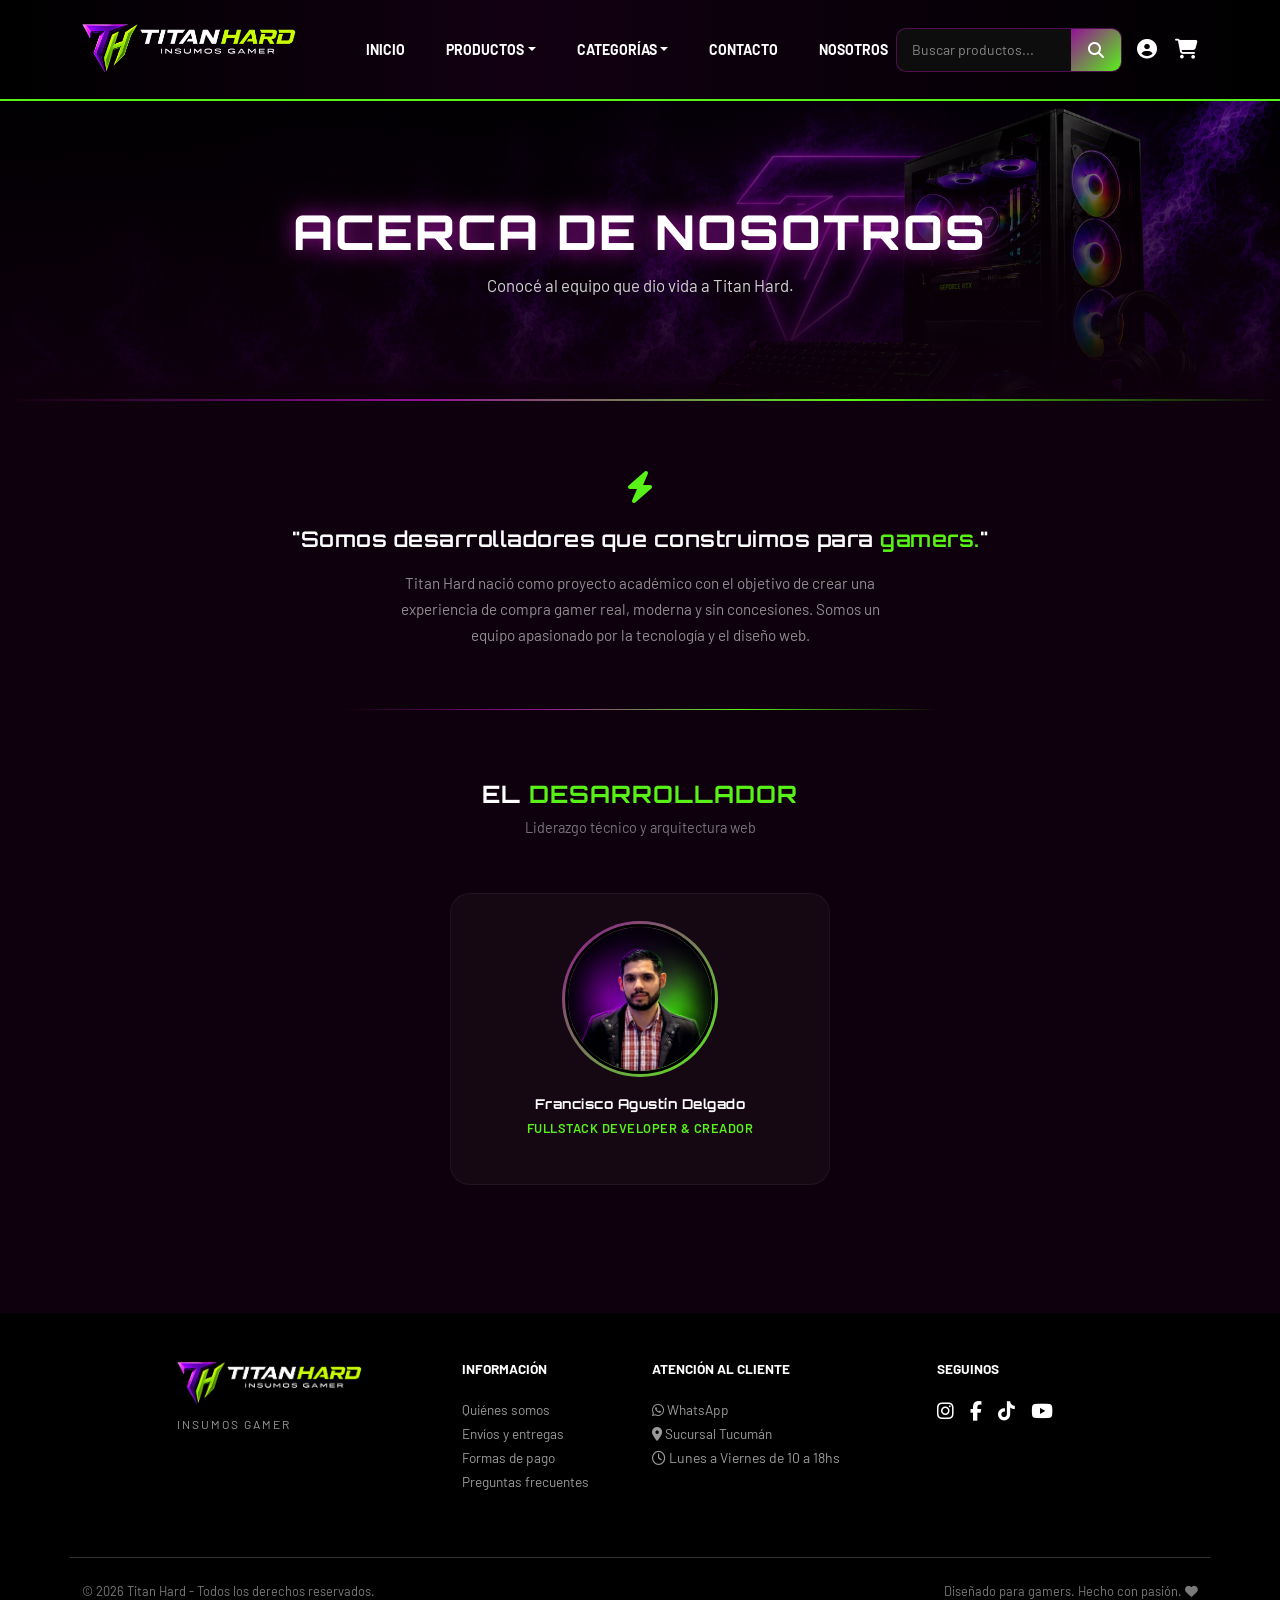
==== pages/nosotros.html @ c34ff54d "feat: complete Titan Hard production e-commerce suite with all pages and assets" ====
<!doctype html>
<html lang="es-AR">
  <head>
    <meta charset="UTF-8" />
    <meta name="viewport" content="width=device-width, initial-scale=1.0" />
    <meta
      name="description"
      content="Titan Hard - Conocé al equipo detrás del proyecto."
    />
    <meta
      name="author"
      content="Francisco Agustín Delgado"
    />
    <title>Titan Hard - Nosotros</title>
    <link
      href="https://cdn.jsdelivr.net/npm/bootstrap@5.3.8/dist/css/bootstrap.min.css"
      rel="stylesheet"
    />
    <link
      rel="stylesheet"
      href="https://cdnjs.cloudflare.com/ajax/libs/font-awesome/6.5.0/css/all.min.css"
    />
    <link rel="preconnect" href="https://fonts.googleapis.com" />
    <link rel="preconnect" href="https://fonts.gstatic.com" crossorigin />
    <link
      href="https://fonts.googleapis.com/css2?family=Barlow:wght@400;600;700;800;900&family=Orbitron:wght@400;500;600;700;900&display=swap"
      rel="stylesheet"
    />
    <link rel="stylesheet" href="../css/style.css" />
    <link rel="stylesheet" href="../css/nosotros.css" />
    <link rel="icon" href="../assets/img/favicon.ico.ico" type="image/x-icon" />
  </head>

  <body>
    <header>
      <nav class="navbar navbar-expand-lg navbarCustom">
        <div class="container">
          <a class="navbar-brand" href="../index.html">
            <img
              src="../assets/img/LogoHome.png"
              alt="TitanHard"
              class="logoNavbar img-fluid"
            />
          </a>
          <button
            class="navbar-toggler"
            type="button"
            data-bs-toggle="collapse"
            data-bs-target="#navbarContent"
            aria-controls="navbarContent"
            aria-expanded="false"
            aria-label="Toggle navigation"
          >
            <span class="navbar-toggler-icon"></span>
          </button>
          <div class="collapse navbar-collapse" id="navbarContent">
            <ul class="navbar-nav navbarLinks">
              <li class="nav-item">
                <a class="nav-link" href="../index.html">INICIO</a>
              </li>
              <li class="nav-item dropdown">
                <a
                  class="nav-link dropdown-toggle"
                  href="#"
                  data-bs-toggle="dropdown"
                  >PRODUCTOS</a
                >
                <ul class="dropdown-menu dropdownMenuCustom">
                  <li>
                    <a class="dropdown-item" href="../pages/error-404.html"
                      >Teclados</a
                    >
                  </li>
                  <li>
                    <a class="dropdown-item" href="../pages/error-404.html"
                      >Mouses</a
                    >
                  </li>
                  <li>
                    <a class="dropdown-item" href="../pages/error-404.html"
                      >Auriculares</a
                    >
                  </li>
                  <li>
                    <a class="dropdown-item" href="../pages/error-404.html"
                      >Mousepads</a
                    >
                  </li>
                  <li>
                    <a class="dropdown-item" href="../pages/error-404.html"
                      >Webcams</a
                    >
                  </li>
                  <li>
                    <a class="dropdown-item" href="../pages/error-404.html"
                      >Cables</a
                    >
                  </li>
                </ul>
              </li>
              <li class="nav-item dropdown">
                <a
                  class="nav-link dropdown-toggle"
                  href="#"
                  data-bs-toggle="dropdown"
                  >CATEGORÍAS</a
                >
                <ul class="dropdown-menu dropdownMenuCustom">
                  <li>
                    <a
                      class="dropdown-item"
                      href="./categorias-procesadores.html"
                      >Procesadores</a
                    >
                  </li>
                  <li>
                    <a class="dropdown-item" href="./categorias-placas.html"
                      >Placas de Video</a
                    >
                  </li>
                </ul>
              </li>
              <li class="nav-item">
                <a class="nav-link" href="../pages/contacto.html">CONTACTO</a>
              </li>
              <li class="nav-item">
                <a class="nav-link" href="../pages/nosotros.html">NOSOTROS</a>
              </li>
            </ul>
            <div class="navbarRight">
              <form class="searchBox" onsubmit="return false;">
                <input type="text" placeholder="Buscar productos..." />
                <button type="submit">
                  <i class="fa-solid fa-magnifying-glass"></i>
                </button>
              </form>
              <div class="navbarIcons">
                <a href="../pages/login.html"
                  ><i class="fa-solid fa-circle-user"></i
                ></a>
                <a href="#modalCarrito"
                  ><i class="fa-solid fa-cart-shopping"></i
                ></a>
              </div>
            </div>
          </div>
        </div>
      </nav>
    </header>
    <main>
      <section class="aboutHero">
        <div class="aboutHeroContent container">
          <h1 class="aboutHeroTitle">ACERCA DE NOSOTROS</h1>
          <p class="aboutHeroSubtitle">
            Conocé al equipo que dio vida a Titan Hard.
          </p>
        </div>
      </section>
      <section class="aboutQuoteSection">
        <div class="container">
          <i class="fa-solid fa-bolt aboutQuoteIcon"></i>
          <h2 class="aboutQuote">
            "Somos desarrolladores que construimos para <span>gamers.</span>"
          </h2>
          <p class="aboutQuoteDesc">
            Titan Hard nació como proyecto académico con el objetivo de crear
            una experiencia de compra gamer real, moderna y sin concesiones.
            Somos un equipo apasionado por la tecnología y el diseño web.
          </p>
        </div>
      </section>
      <div class="aboutDivider"></div>
      <section class="aboutTeamSection">
        <div class="container text-center">
          <h2 class="aboutTeamTitle">EL <span>DESARROLLADOR</span></h2>
          <p class="aboutTeamSubtitle">Liderazgo técnico y arquitectura web</p>
          <div class="row gy-5 justify-content-center">
            <div class="col-12 col-md-6">
              <div class="memberCard" style="max-width: 380px; margin: 0 auto;">
                <div class="memberAvatarWrapper">
                  <img
                    src="../assets/img/Fran.png"
                    alt="Francisco Agustín Delgado"
                    class="memberAvatar"
                  />
                </div>
                <p class="memberName">Francisco Agustín Delgado</p>
                <p class="memberRole">Fullstack Developer & Creador</p>
              </div>
            </div>
          </div>
        </div>
      </section>
    </main>
    <footer class="footerCustom mt-5 pt-5 pb-3">
      <div class="container">
        <div class="row gy-4 justify-content-center">
          <div class="col-12 col-lg-3 text-center text-lg-start">
            <a href="../index.html">
              <img
                src="../assets/img/LogoHome.png"
                alt="TitanHard"
                class="logoFooter img-fluid mb-2"
              />
            </a>
            <p class="footerSubLogo">INSUMOS GAMER</p>
          </div>
          <div class="col-12 col-sm-6 col-lg-2 text-center text-lg-start">
            <h6 class="footerTitle">INFORMACIÓN</h6>
            <ul class="list-unstyled footerLinks">
              <li><a href="../pages/nosotros.html">Quiénes somos</a></li>
              <li>
                <a href="../pages/error-404.html" target="_blank"
                  >Envíos y entregas</a
                >
              </li>
              <li>
                <a href="../pages/error-404.html" target="_blank"
                  >Formas de pago</a
                >
              </li>
              <li>
                <a href="../pages/error-404.html" target="_blank"
                  >Preguntas frecuentes</a
                >
              </li>
            </ul>
          </div>
          <div class="col-12 col-sm-6 col-lg-3 text-center text-lg-start">
            <h6 class="footerTitle">ATENCIÓN AL CLIENTE</h6>
            <ul class="list-unstyled footerLinks footerContact">
              <li>
                <a href="https://web.whatsapp.com"
                  ><i class="fa-brands fa-whatsapp"></i> WhatsApp</a
                >
              </li>
              <li>
                <a href="https://www.google.com/maps" target="_blank"
                  ><i class="fa-solid fa-location-dot"></i> Sucursal Tucumán</a
                >
              </li>
              <li>
                <span class="footerSchedule"
                  ><i class="fa-regular fa-clock"></i> Lunes a Viernes de 10 a
                  18hs</span
                >
              </li>
            </ul>
          </div>
          <div class="col-12 col-sm-6 col-lg-2 text-center text-lg-start">
            <h6 class="footerTitle">SEGUINOS</h6>
            <div
              class="footerSocials d-flex justify-content-center justify-content-lg-start gap-3"
            >
              <a href="https://www.instagram.com" target="_blank"
                ><i class="fa-brands fa-instagram"></i
              ></a>
              <a href="https://www.facebook.com" target="_blank"
                ><i class="fa-brands fa-facebook-f"></i
              ></a>
              <a href="https://www.tiktok.com" target="_blank"
                ><i class="fa-brands fa-tiktok"></i
              ></a>
              <a href="https://www.youtube.com" target="_blank"
                ><i class="fa-brands fa-youtube"></i
              ></a>
            </div>
          </div>
        </div>
        <div class="row mt-5 pt-4 footerBottom">
          <div class="col-12 col-md-6 text-center text-md-start">
            <p>© 2026 Titan Hard - Todos los derechos reservados.</p>
          </div>
          <div class="col-12 col-md-6 text-center text-md-end">
            <p>
              Diseñado para gamers. Hecho con pasión.
              <i class="fa-solid fa-heart"></i>
            </p>
          </div>
        </div>
      </div>
    </footer>
    <div id="modalCarrito" class="modalCarrito">
      <div class="carritoContenido">
        <a href="#" class="cerrarModal">
          <i class="fa-solid fa-xmark"></i>
        </a>
        <h2>Tu carrito</h2>
        <div class="productoCarrito">
          <img src="../assets/img/4060ti.png" alt="placa4060" />
          <div class="infoProducto">
            <h3>Dual GeForce RTX 4060 8GB GDDR6</h3>
            <p>Cantidad: 1</p>
            <span>$1.120.000</span>
          </div>
        </div>
        <div class="productoCarrito">
          <img src="../assets/img/hyperX.png" alt="Mouse" />
          <div class="infoProducto">
            <h3>Mouse Gamer</h3>
            <p>Cantidad: 2</p>
            <span>$169.000</span>
          </div>
        </div>
        <div class="totalCarrito">
          <h3>Total</h3>
          <span>$1.289.000</span>
        </div>
        <button class="btnComprar">Finalizar compra</button>
      </div>
    </div>
    <script src="https://cdn.jsdelivr.net/npm/bootstrap@5.3.8/dist/js/bootstrap.bundle.min.js"></script>
  </body>
</html>
---- css/style.css ----
* {
  margin: 0;
  padding: 0;
  box-sizing: border-box;
}

:root {
  --primaryPurple: #951196;
  --secondaryPurple: #bc26bd;
  --lightPurple: #bf60bf;
  --primaryGreen: #59f218;
  --secondaryGreen: #3cc900;
  --primaryYellow: #edd600;
  --black: #000000;
  --darkGray: #0d0d0d;
  --lightBlack: #111111;
  --white: #ffffff;
  --purpleBorder: rgba(149, 17, 150, 0.5);
  --greenShadow: rgba(89, 242, 24, 0.3);
  --transition: 0.3s ease;
  --navbarGradient: linear-gradient(
    90deg,
    #000000 0%,
    #120012 40%,
    #000000 100%
  );
  --buttonGradient: linear-gradient(135deg, #951196, #59f218);
}

body {
  background-color: rgb(14, 0, 12);
  overflow-x: hidden;
  font-family: "Barlow", sans-serif;
}

.logoFooter {
    max-width: 190px;
    transition: var(--transition);
}

.navbarCustom {
  background: var(--navbarGradient);
  padding: 18px 0;
  border-bottom: 2px solid var(--primaryGreen);
  box-shadow:
    0 0 10px var(--primaryPurple),
    0 0 20px var(--greenShadow);
}

.navbar-brand {
  display: flex;
  align-items: center;
  margin-left: 0;
  flex-shrink: 0;
}

.logoNavbar {
  width: 100%;
  max-width: 220px;
  height: auto;
  object-fit: contain;
  display: block;
  transition: var(--transition);
}

.logoNavbar:hover {
  transform: scale(1.03);
}

.navbarLinks {
  gap: 25px;
  margin-left: 40px;
  align-items: flex-start;
}

.navbarLinks .nav-link {
  color: var(--white) !important;
  font-size: 14px;
  font-weight: 700;
  position: relative;
  transition: var(--transition);
}

.navbarLinks .nav-link:hover,
.navbarIcons i:hover {
  color: var(--primaryGreen) !important;
}

.navbarLinks .nav-link.active::after {
  content: "";
  position: absolute;
  left: 0;
  bottom: -8px;
  width: 100%;
  height: 2px;
  background-color: var(--primaryGreen);
  box-shadow: 0 0 10px var(--primaryGreen);
}

.dropdownMenuCustom {
  background-color: var(--lightBlack);
  border: 1px solid var(--primaryPurple);
  transition: var(--transition);
}

.dropdownMenuCustom .dropdown-item {
  color: var(--white);
  transition: var(--transition);
}

.dropdownMenuCustom .dropdown-item:hover {
  background-color: var(--primaryGreen);
  color: var(--black);
}

.navbarRight {
  display: flex;
  align-items: center;
  gap: 15px;
  margin-left: auto;
}

.searchBox {
  display: flex;
  align-items: center;
  width: 100%;
  max-width: 420px;
  overflow: hidden;
  background-color: var(--darkGray);
  border: 1px solid var(--purpleBorder);
  border-radius: 10px;
  transition: var(--transition);
}

.searchBox:hover {
  border-color: var(--primaryGreen);
  box-shadow: 0 0 10px var(--greenShadow);
}

.searchBox input {
  width: 100%;
  padding: 10px 15px;
  border: none;
  outline: none;
  background: transparent;
  color: var(--white);
  font-size: 14px;
}

.searchBox input::placeholder {
  color: rgba(255, 255, 255, 0.5);
}

.searchBox button {
  width: 50px;
  height: 42px;
  border: none;
  outline: none;
  display: flex;
  align-items: center;
  justify-content: center;
  background: var(--buttonGradient);
  color: var(--white);
  cursor: pointer;
  flex-shrink: 0;
  transition: var(--transition);
}

.searchBox button:hover {
  filter: brightness(1.1);
}

.navbarIcons {
  display: flex;
  align-items: center;
  gap: 18px;
}

.navbarIcons i {
  color: var(--white);
  font-size: 20px;
  cursor: pointer;
  transition: var(--transition);
}

.navbarIcons a {
  color: inherit;
  text-decoration: none;
}

.navbarIcons a i {
  transition: 0.3s ease;
  cursor: pointer;
}

.navbarIcons a i:hover {
  color: var(--primaryGreen);
  transform: translateY(-2px);
}

.navbarIcons i:hover {
  transform: scale(1.1);
}

.navbar-toggler {
  border: 1px solid var(--primaryGreen);
}

.navbar-toggler:focus {
  box-shadow: none;
}

.navbar-toggler-icon {
  filter: invert(1);
}

.bannerPrincipal {
  position: relative;
  z-index: 1;
  background:
    url("../assets/img/bannerPrincipal.png") 65% center / cover no-repeat,
    radial-gradient(
      circle at center,
      rgba(149, 17, 150, 0.35),
      transparent 60%
    ),
    linear-gradient(180deg, #020202 0%, #070007 100%);
}

.contenidoBanner {
  position: relative;
  z-index: 5;
  display: flex;
  align-items: center;
  min-height: 560px;
}

.textoBanner {
  width: 50%;
  position: relative;
  z-index: 10;
}

.miniTitulo {
  display: flex;
  align-items: center;
  gap: 12px;
  color: #d400ff;
  font-size: 14px;
  font-weight: 700;
  margin-bottom: 18px;
}

.miniTitulo i {
  font-size: 18px;
}

.textoBanner h1 {
  color: white;
  font-size: 4rem;
  font-weight: 900;
  line-height: 1;
}

.textoBanner h2 {
  color: #9dff00;
  font-size: 4.8rem;
  font-weight: 900;
  line-height: 1;
  margin-bottom: 20px;
  text-shadow: 0 0 20px rgba(157, 255, 0, 0.4);
}

.textoBanner p {
  color: #d2d2d2;
  font-size: 1.15rem;
  max-width: 560px;
  margin-bottom: 28px;
}

.botonesBanner {
  display: flex;
  gap: 18px;
  margin-bottom: 35px;
  flex-wrap: wrap;
}

.btnProducts,
.btnOffers {
  padding: 15px 28px;
  border-radius: 14px;
  text-decoration: none;
  font-weight: 800;
  font-size: 14px;
  transition: 0.3s ease;
}

.btnProducts {
  background: #9dff00;
  color: black;
}

.btnProducts:hover {
  transform: translateY(-4px);
  box-shadow: 0 0 20px #9dff00;
}

.btnOffers {
  border: 2px solid #d400ff;
  color: #d400ff;
}

.btnOffers:hover {
  background: #d400ff;
  color: white;
  box-shadow: 0 0 20px #d400ff;
}

.ventajasBanner {
  display: flex;
  gap: 28px;
  flex-wrap: wrap;
}

.ventaja {
  display: flex;
  align-items: center;
  gap: 12px;
}

.iconoVentaja {
  width: 52px;
  height: 52px;
  border-radius: 50%;
  display: flex;
  align-items: center;
  justify-content: center;
  background: radial-gradient(
    circle,
    rgba(212, 0, 255, 0.35),
    rgba(0, 0, 0, 0.2)
  );
  color: #9dff00;
  font-size: 18px;
  box-shadow: 0 0 20px rgba(212, 0, 255, 0.35);
}

.ventaja h3 {
  color: white;
  font-size: 0.95rem;
  margin-bottom: 3px;
}

.ventaja span {
  color: #bdbdbd;
  font-size: 0.85rem;
}

.cajasInfo {
  width: 95%;
  max-width: 1400px;
  margin: 2rem auto;
  padding: 2rem;
  display: grid;
  grid-template-columns: repeat(4, minmax(0, 1fr));
  gap: 1.5rem;
  background: linear-gradient(180deg, #07070c 0%, #030307 100%);
  border-radius: 25px;
  position: relative;
  z-index: 5;
  overflow: hidden;
}

.cajaInfo {
  display: flex;
  align-items: center;
  gap: 1rem;
  padding: 1.2rem;
  border-radius: 18px;
  transition: 0.3s ease;
  min-height: 100px;
  cursor: default;
}

.cajaInfo:hover {
  transform: translateY(-4px);
  background: rgba(255, 255, 255, 0.03);
  box-shadow:
    0 0 20px rgba(195, 0, 255, 0.12),
    0 0 35px rgba(140, 0, 255, 0.08);
}

.iconoInfo {
  min-width: 60px;
  width: 60px;
  height: 60px;
  display: flex;
  align-items: center;
  justify-content: center;
  flex-shrink: 0;
  font-size: 1.8rem;
  border-radius: 18px;
  background: linear-gradient(
    180deg,
    rgba(255, 255, 255, 0.03),
    rgba(255, 255, 255, 0.01)
  );
  color: #d4ff00;
  transition: 0.3s ease;
}

.cajaInfo:hover .iconoInfo {
  transform: scale(1.08);
  color: #ff00c8;
  text-shadow:
    0 0 10px #ff00c8,
    0 0 25px #d4ff00;
}

.textoInfo {
  display: flex;
  flex-direction: column;
  justify-content: center;
}

.textoInfo h3 {
  margin: 0;
  color: white;
  font-size: 1.1rem;
  font-weight: 800;
  line-height: 1.2;
}

.textoInfo p {
  margin-top: 0.35rem;
  color: #9a9a9a;
  font-size: 0.95rem;
}

.carousel {
  width: 95%;
  max-width: 1400px;
  margin: 2rem auto;
  border-radius: 24px;
  overflow: hidden;
  position: relative;
}

.carousel-inner {
  border-radius: 24px;
}

.carousel-item img {
  width: 100%;
  display: block;
  object-fit: cover;
  border-radius: 24px;
}

.carousel-control-prev,
.carousel-control-next {
  width: auto;
  opacity: 1;
  top: 50%;
  transform: translateY(-50%);
  bottom: auto;
}

.carousel-control-prev {
  left: 20px;
}

.carousel-control-next {
  right: 20px;
}

.carousel-control-prev-icon,
.carousel-control-next-icon {
  width: 55px;
  height: 55px;
  border-radius: 50%;
  background-color: rgba(0, 0, 0, 0.65);
  border: 2px solid #59f218;
  background-size: 50%;
  transition: 0.3s ease;
  box-shadow: 0 0 10px rgba(89, 242, 24, 0.25);
}

.carousel-control-prev:hover .carousel-control-prev-icon,
.carousel-control-next:hover .carousel-control-next-icon {
  transform: scale(1.08);
  background-color: #59f218;
  box-shadow: 0 0 20px rgba(89, 242, 24, 0.6);
}

.carousel-indicators {
  bottom: 15px;
  gap: 10px;
}

.carousel-indicators button {
  width: 45px !important;
  height: 4px !important;
  border: none !important;
  border-radius: 10px;
  background-color: rgba(255, 255, 255, 0.35) !important;
  opacity: 1;
  transition: 0.3s ease;
}

.carousel-indicators button.active {
  background-color: #59f218 !important;
  box-shadow:
    0 0 10px rgba(89, 242, 24, 0.9),
    0 0 20px rgba(89, 242, 24, 0.5);
}

.bannerImg {
  width: 100%;
  padding: 25px 40px;
  background: transparent;
  overflow: hidden;
}

.brands {
  width: 100%;
  display: flex;
  justify-content: space-between;
  align-items: center;
  gap: 20px;
  flex-wrap: wrap;
}

.brands img {
  height: 32px;
  width: auto;
  object-fit: contain;
  filter: grayscale(100%) brightness(0.8);
  opacity: 0.55;
  transition: 0.3s ease;
}

.brands img:hover {
  opacity: 1;
  transform: scale(1.08);
  filter: grayscale(0%) brightness(1);
}

.sectionTitle {
  font-size: 1.5rem;
  letter-spacing: 0.5px;
}

.viewAllLink {
  color: var(--primaryPurple);
  font-size: 0.9rem;
  transition: var(--transition);
}

.viewAllLink:hover {
  color: var(--lightPurple);
  text-shadow: 0 0 10px var(--purpleBorder);
}

.productTrack {
  display: flex;
  gap: 15px;
  overflow-x: auto;
  scroll-behavior: smooth;
  scroll-snap-type: x mandatory;
  padding: 10px 0;
  scrollbar-width: none;
}

.productTrack::-webkit-scrollbar {
  display: none;
}

.productCard {
  background-color: var(--lightBlack);
  background-size: cover;
  background-position: center;
  background-repeat: no-repeat;
  border: 1px solid rgba(255, 255, 255, 0.05);
  border-radius: 12px;
  padding: 18px;
  min-width: 240px;
  max-width: 240px;
  flex: 0 0 auto;
  scroll-snap-align: start;
  position: relative;
  transition: var(--transition);
  display: flex;
  flex-direction: column;
  overflow: hidden;
}

.productCard::before {
  content: "";
  position: absolute;
  inset: 0;
  background: linear-gradient(rgba(17, 17, 17, 0.3), rgba(17, 17, 17, 0.9));
  z-index: 1;
  pointer-events: none;
}

.productCard:hover {
  border-color: rgba(149, 17, 150, 0.4);
  transform: translateY(-5px);
  box-shadow: 0 10px 20px rgba(0, 0, 0, 0.5);
}

.discountBadge {
  position: absolute;
  top: 15px;
  right: 15px;
  background-color: var(--primaryPurple);
  color: var(--white);
  font-size: 0.75rem;
  font-weight: 800;
  padding: 3px 8px;
  border-radius: 6px;
  z-index: 10;
}

.cardImgWrapper {
  height: 140px;
  display: flex;
  align-items: center;
  justify-content: center;
  margin-bottom: 15px;
  position: relative;
  z-index: 2;
}

.cardImgWrapper img {
  max-height: 100%;
  object-fit: contain;
  transition: var(--transition);
  filter: drop-shadow(0 5px 15px rgba(0, 0, 0, 0.4));
}

.productCard:hover .cardImgWrapper img {
  transform: scale(1.08);
}

.productTitle {
  color: var(--white);
  font-size: 0.9rem;
  font-weight: 600;
  line-height: 1.4;
  margin-bottom: 8px;
  position: relative;
  z-index: 2;
  white-space: nowrap;
  overflow: hidden;
  text-overflow: ellipsis;
}

.verMasText {
  color: rgba(255, 255, 255, 0.3);
  font-size: 0.7rem;
  text-decoration: none;
  font-weight: 700;
  margin-bottom: 15px;
  transition: var(--transition);
  position: relative;
  z-index: 2;
}

.productCard:hover .verMasText {
  color: var(--white);
}

.productFooter {
  display: flex;
  justify-content: space-between;
  align-items: center;
  margin-top: auto;
  position: relative;
  z-index: 2;
}

.productPrice {
  color: var(--primaryGreen);
  font-size: 1.25rem;
  font-weight: 800;
  text-shadow: 0 0 10px rgba(89, 242, 24, 0.2);
}

.cartBtn {
  background-color: transparent;
  border: 1px solid rgba(255, 255, 255, 0.2);
  color: var(--white);
  width: 38px;
  height: 38px;
  border-radius: 8px;
  display: flex;
  align-items: center;
  justify-content: center;
  transition: var(--transition);
  cursor: pointer;
  position: relative;
  z-index: 2;
}

.cartBtn:hover {
  background-color: var(--primaryPurple);
  border-color: var(--primaryPurple);
  box-shadow: 0 0 15px var(--purpleBorder);
}

.carouselArrow {
  position: absolute;
  top: 50%;
  transform: translateY(-50%);
  background: transparent;
  border: none;
  color: var(--primaryPurple);
  font-size: 2rem;
  z-index: 10;
  cursor: pointer;
  transition: var(--transition);
}

.carouselArrow:hover {
  color: var(--lightPurple);
  filter: drop-shadow(0 0 8px var(--purpleBorder));
}

.prevArrow {
  left: -40px;
}

.nextArrow {
  right: -40px;
}

.foro {
  min-height: 150px;
  height: auto;
}

.form_foro {
  width: 90%;
  max-width: 1200px;
  padding: 2px;
  border-radius: 20px;
  margin: 20px auto;
  background: linear-gradient(90deg, #b000ff, #2b0038, #1b1b00, #d4ff00);
}

.container_foro {
  background: var(--black);
  border-radius: 5px;
  display: flex;
  align-items: center;
  justify-content: space-around;
  padding: 12px 16px;
  color: var(--white);
  font-family: sans-serif;
}

.carta_foro {
  display: flex;
  align-items: center;
  gap: 15px;
}

.carta {
  font-size: 80px;
  color: var(--primaryPurple);
  text-shadow: 0 0 10px var(--primaryPurple);
}

.texto_de_subscripcion {
  margin: 0;
  font-size: 12px;
  font-weight: bold;
}

.texto_de_subscripcion p:first-child,
.texto_de_subscripcion p:last-child {
  margin: 0 0 4px;
}

.texto_oferta {
  color: var(--primaryGreen);
  font-size: 20px;
  line-height: 1;
}

.separador {
  width: 3px;
  height: 90px;
  background: rgba(255, 255, 255, 0.1);
}

.texto_novedades_y_mas {
  display: flex;
  align-items: center;
  gap: 20px;
}

.formulario {
  display: flex;
  align-items: center;
  gap: 10px;
}

.formulario input {
  background: transparent;
  border: 1px solid #333;
  padding: 10px;
  color: white;
  border-radius: 4px;
  outline: none;
  width: 250px;
}

.formulario input::placeholder {
  color: #8a8a8a;
}

.formulario button {
  height: 45px;
  padding: 0 35px;
  border: none;
  border-radius: 6px;
  background: var(--primaryGreen);
  color: var(--black);
  font-weight: 600;
  font-size: 15px;
  cursor: pointer;
  transition: var(--transition);
  box-shadow: 0 0 15px var(--greenShadow);
}

.formulario button:hover {
  background: var(--secondaryGreen);
  transform: scale(1.03);
}

.Titulo {
  display: flex;
  justify-content: space-between;
  align-items: center;
  margin: 20px 80px 0 60px;
}

.Titulo h2 {
  margin: 0;
  font-size: 25px;
  font-weight: 700;
  font-family: "Orbitron", sans-serif;
  color: var(--white);
  text-align: left;
}

.parrafo_card {
  text-align: left;
  margin-left: 20px;
  font-weight: 600;
}

.Link_flechita {
  margin: 0;
  text-decoration: none;
  color: var(--secondaryPurple);
  font-size: 15px;
  font-weight: bold;
}

.container_cards {
  background-color: rgb(14, 0, 12);
  display: flex;
  gap: 15px;
  flex-direction: row;
  justify-content: center;
  color: var(--white);
  font-weight: 500;
}

.card_categoria {
  height: 300px;
  width: 200px;
  display: flex;
  flex-direction: column;
  list-style: none;
  border-radius: 20px;
  margin-top: 10px;
  transition: 0.3s ease;
  overflow: hidden;
  position: relative;
  background-size: cover;
  background-position: center center;
  background-repeat: no-repeat;
}

.card_categoria img {
  height: 200px;
  width: 200px;
  align-items: center;
}

.card_categoria:hover {
  transform: scale(1.05);
}

.card_categoria:nth-child(1) {
  border: 1px solid var(--secondaryPurple);
  background-image: url(../assets/img/card-morada.png);
}

.card_categoria:nth-child(2) {
  border: 1px solid var(--lightPurple);
  background-image: url(../assets/img/card-rosa.png);
}

.card_categoria:nth-child(3) {
  border: 1px solid var(--primaryPurple);
  background-image: url(../assets/img/card-morada.png);
}

.card_categoria:nth-child(4) {
  border: 1px solid var(--primaryGreen);
  background-image: url(../assets/img/card-cian.png);
}

.card_categoria:nth-child(5) {
  border: 1px solid #4fc3f7;
  background-image: url(../assets/img/card-celeste.png);
}

.card_categoria:nth-child(6) {
  border: 1px solid var(--primaryYellow);
  background-image: url(../assets/img/card-amarilla.png);
}

.link_cards {
  text-decoration: none;
  color: var(--primaryYellow);
  margin-top: 5px;
  font-weight: 500;
  font-size: 14px;
  text-align: left;
  margin-left: 15px;
  margin-bottom: 10px;
  transition: 0.3s ease;
}

.link_cards:hover {
  transform: rotate(-5deg);
}

.footerCustom {
  background-color: #000;
  color: #fff;
}

.logoFooter {
  max-width: 190px;
}

.footerSubLogo {
  color: #9a9a9a;
  font-size: 0.75rem;
  letter-spacing: 2px;
}

.footerTitle {
  font-size: 0.85rem;
  font-weight: 700;
  margin-bottom: 20px;
}

.footerLinks a {
  color: #9a9a9a;
  text-decoration: none;
  font-size: 0.85rem;
}

.footerLinks a:hover {
  color: #951196;
}

.footerSocials a {
  color: white;
  font-size: 1.2rem;
}

.footerBottom {
  border-top: 1px solid #333;
}

.footerBottom p {
  color: #7a7a7a;
  font-size: 0.8rem;
  margin: 0;
}

.footerSchedule {
  color: #9b9b9b;
  font-size: 14px;
}

.whatsappSticky {
  position: fixed;
  bottom: 20px;
  right: 20px;
  width: 65px;
  height: 65px;
  background-color: #25d366;
  border-radius: 50%;
  display: flex;
  justify-content: center;
  align-items: center;
  box-shadow: 0 4px 10px rgba(0,0,0,0.3);
  z-index: 999;
  transition: transform 0.3s ease;
}

.whatsappSticky:hover {
  transform: scale(1.1);
}

.whatsappSticky img {
  width: 38px;
  height: 38px;
}

.whatsappSticky::before {
  content: "¿Necesitas ayuda?";
  position: absolute;
  right: 75px;
  background: #fff;
  padding: 8px 12px;
  border-radius: 10px;
  color: #000;
  font-size: 14px;
  white-space: nowrap;
  opacity: 0;
  transition: 0.3s;
}

.whatsappSticky:hover::before {
  opacity: 1;
}
@media (min-width: 992px) {
  .dropdownMenuCustom {
    display: block;
    opacity: 0;
    visibility: hidden;
    transform: translateY(10px);
  }

  .dropdown:hover .dropdownMenuCustom {
    opacity: 1;
    visibility: visible;
    transform: translateY(0);
  }
}

@media (min-width: 1440px) {
  .Titulo {
    margin: 10px 105px 0 105px;
  }
}

@media (max-width: 1200px) {
  .textoBanner h1 {
    font-size: 3.5rem;
  }

  .textoBanner h2 {
    font-size: 4rem;
  }

  .prevArrow {
    left: -10px;
  }

  .nextArrow {
    right: -10px;
  }

  .container_cards {
    flex-wrap: wrap;
    padding: 0 40px;
  }
}

@media (max-width: 1024px) {
  .Titulo {
    margin: 20px;
  }

  .Titulo h2 {
    font-size: 20px;
  }

  .container_cards {
    flex-direction: row;
    align-items: center;
  }

  .card_categoria {
    width: 90%;
    max-width: 320px;
    height: 340px;
  }

  .card_categoria img {
    width: 100%;
    height: 220px;
    object-fit: contain;
  }

  .parrafo_card {
    font-size: 16px;
  }

  .link_cards {
    font-size: 15px;
  }

  .card_categoria:nth-child(6) {
    display: none;
  }
}

@media (max-width: 768px) {
  .navbarLinks {
    margin-left: 0;
    gap: 10px;
    padding-top: 20px;
  }

  .navbarRight {
    margin-left: 0;
    margin-top: 20px;
    width: 100%;
    flex-direction: column;
    align-items: stretch;
  }

  .searchBox {
    max-width: 100%;
  }

  .navbarIcons {
    justify-content: center;
  }

  .dropdownMenuCustom {
    background-color: transparent;
    border: none;
    padding-left: 10px;
  }

  .bannerPrincipal {
    min-height: auto;
    padding: 40px 0;
  }

  .contenidoBanner {
    flex-direction: column;
    text-align: center;
    min-height: auto;
  }

  .textoBanner {
    width: 100%;
  }

  .miniTitulo,
 .botonesBanner,
  .ventajasBanner {
    justify-content: center;
  }

  .textoBanner h1 {
    font-size: 2.5rem;
  }

  .textoBanner h2 {
    font-size: 3rem;
  }

  .textoBanner p {
    display: none;
  }

  .botonesBanner {
    flex-direction: column;
    align-items: center;
  }

  .btnProducts,
  .btnOffers {
    width: 100%;
    max-width: 260px;
    text-align: center;
  }

  .ventajasBanner {
    gap: 20px;
  }

  .cajasInfo {
    grid-template-columns: repeat(2, 1fr);
    padding: 1.5rem;
  }

  .carousel {
    width: 100%;
    margin: 1rem auto;
    border-radius: 16px;
  }

  .carousel-inner,
  .carousel-item img {
    border-radius: 16px;
  }

  .carousel-item img {
    min-height: 180px;
    object-fit: cover;
  }

  .carousel-control-prev-icon,
  .carousel-control-next-icon {
    width: 40px;
    height: 40px;
  }

  .carousel-control-prev {
    left: 8px;
  }

  .carousel-control-next {
    right: 8px;
  }

  .carousel-indicators {
    bottom: 5px;
    gap: 6px;
  }

  .carousel-indicators button {
    width: 28px !important;
    height: 3px !important;
  }

  .brandsImg {
    padding: 20px;
  }

  .brands {
    justify-content: center;
    gap: 25px;
  }

  .brands img {
    height: 26px;
  }

  .carouselArrow {
    display: none;
  }

  .productCard {
    min-width: 200px;
  }

  .Titulo {
    margin: 20px;
  }

  .Titulo h2 {
    font-size: 20px;
  }

  .container_foro {
    flex-direction: column;
    gap: 15px;
    text-align: center;
    padding: 20px;
  }

  .container_cards {
    flex-direction: row;
    align-items: center;
  }

  .card_categoria {
    width: 90%;
    max-width: 320px;
    height: 340px;
  }

  .card_categoria img {
    width: 100%;
    height: 220px;
    object-fit: contain;
  }

  .parrafo_card {
    font-size: 16px;
  }

  .link_cards {
    font-size: 15px;
  }

  .card_categoria:nth-child(3),
  .card_categoria:nth-child(4),
  .card_categoria:nth-child(5),
  .card_categoria:nth-child(6) {
    display: none;
  }
}

@media (max-width: 576px) {
  .cajasInfo {
    grid-template-columns: 1fr;
    padding: 1rem;
  }

  .cajaInfo {
    min-height: auto;
    padding: 1rem;
  }

  .textoInfo h3 {
    font-size: 1rem;
  }

  .textoInfo p {
    font-size: 0.85rem;
  }
}

@media (max-width: 480px) {
  .logoNavbar {
    max-width: 150px;
  }

  .textoBanner h1 {
    font-size: 1.8rem;
  }

  .textoBanner h2 {
    font-size: 2.2rem;
  }

  .miniTitulo {
    font-size: 11px;
  }

  .ventaja{
    width: 100%;
    justify-content: center;
  }

  .ventaja h3 {
    font-size: 0.85rem;
  }

  .ventaja span {
    font-size: 0.75rem;
  }

  .botonesBanner {
    display: none;
  }

  .carousel-item img {
    min-height: 140px;
  }

  .carousel-control-prev-icon,
  .carousel-control-next-icon {
    width: 34px;
    height: 34px;
  }

  .bannerImg {
    padding: 15px;
  }

  .brands {
    gap: 20px;
  }

  .brands img {
    height: 22px;
  }
}

@media (max-width: 426px) {
  .form_foro {
    width: 95%;
    margin: 15px auto;
    border-radius: 12px;
    padding: 1px;
  }

  .container_foro {
    flex-direction: column;
    gap: 20px;
    padding: 20px 16px;
    text-align: center;
  }

  .carta_foro {
    flex-direction: column;
    gap: 8px;
  }

  .carta {
    font-size: 60px;
  }

  .separador {
    display: none;
  }

  .texto_novedades_y_mas {
    flex-direction: column;
    gap: 15px;
    width: 100%;
  }

  .texto_oferta {
    font-size: 18px;
  }

  .formulario {
    flex-direction: column;
    width: 100%;
    gap: 12px;
  }

  .formulario input {
    width: 100%;
    box-sizing: border-box;
  }

  .formulario button {
    width: 100%;
    height: 48px;
  }

  .Titulo {
    margin: 20px;
  }

  .Titulo h2 {
    font-size: 15px;
  }

  .Link_flechita {
    font-weight: 300;
  }

  .container_cards {
    flex-direction: column;
    align-items: center;
    padding: 0 15px 30px;
  }

  .card_categoria {
    width: 100%;
    max-width: 290px;
    height: 330px;
  }

  .card_categoria img {
    width: 100%;
    height: 220px;
  }

  .parrafo_card {
    font-size: 16px;
  }

  .link_cards {
    font-size: 15px;
  }

  .card_categoria:nth-child(2),
  .card_categoria:nth-child(3),
  .card_categoria:nth-child(4),
  .card_categoria:nth-child(5),
  .card_categoria:nth-child(6) {
    display: none;
  }

  .footerCustom {
    margin-top: 250px;
  }
}

@media (max-width: 320px) {
  .card_categoria {
    max-width: 260px;
  }
}

.modalCarrito {
    position: fixed;
    inset: 0;
    background-color: rgba(208, 0, 166, 0.159);
    display: flex;
    justify-content: center;
    align-items: center;
    opacity: 0;
    pointer-events: none;
    transition: 0.3s;
    backdrop-filter: blur(5px);
    z-index: 999;
}

.modalCarrito:target {
    opacity: 1;
    pointer-events: all;
}

.carritoContenido {
    width: 420px;
    background-color: var(--lightBlack);
    border: 1px solid var(--primaryGreen);
    border-radius: 15px;
    padding: 25px;
    position: relative;
    color: var(--white);
    box-shadow: 0 0 25px var(--primaryPurple);
}

.cerrarModal {
    position: absolute;
    top: 15px;
    right: 15px;
    color: var(--primaryGreen);
    font-size: 1.3rem;
    text-decoration: none;
}

.carritoContenido h2 {
    margin-bottom: 25px;
}

.productoCarrito {
    display: flex;
    align-items: center;
    gap: 15px;
    padding-bottom: 15px;
    margin-bottom: 20px;
    border-bottom: 1px solid #333;
}

.productoCarrito img {
    width: 80px;
    border-radius: 10px;
}

.infoProducto {
    display: flex;
    flex-direction: column;
    gap: 5px;
}

.infoProducto h3 {
    font-size: 1rem;
}

.infoProducto p {
    color: var(--primaryPurple);
}

.infoProducto span {
    color: var(--primaryGreen);
    font-weight: bold;
}

.totalCarrito {
    display: flex;
    justify-content: space-between;
    margin-top: 20px;
    margin-bottom: 20px;
    font-size: 1.2rem;
    font-weight: bold;
}


.btnComprar {
    width: 100%;
    padding: 14px;
    border: none;
    border-radius: 10px;
    background-color: var(--primaryGreen);
    color: var(--black);
    font-size: 1rem;
    font-weight: bold;
    cursor: pointer;
    transition: 0.5s;
}

.btnComprar:hover {
    background-color: var(--primaryYellow);
}
.paginaCarrito {
  width: 100%;
  min-height: 100vh;
  padding: 50px 20px;
  background:
    radial-gradient(circle at top, rgba(149, 17, 150, 0.18), transparent 40%),
    linear-gradient(180deg, #050505 0%, #0b000b 100%);
}

.contenedorCarrito {
  width: 100%;
  max-width: 1400px;
  margin: auto;
}

.encabezadoCarrito {
  margin-bottom: 35px;
}

.encabezadoCarrito h1 {
  color: var(--white);
  font-size: 2.7rem;
  font-family: "Orbitron", sans-serif;
  display: flex;
  align-items: center;
  gap: 15px;
  margin-bottom: 10px;
}

.encabezadoCarrito h1 i {
  color: var(--primaryGreen);
  text-shadow: 0 0 15px rgba(89, 242, 24, 0.5);
}

.encabezadoCarrito p {
  color: #a0a0a0;
  font-size: 1rem;
}

.contenidoCarrito {
  display: grid;
  grid-template-columns: 2fr 1fr;
  gap: 30px;
  align-items: start;
}

.productosCarrito {
  background-color: #0f0f0f;
  border: 1px solid rgba(149, 17, 150, 0.35);
  border-radius: 22px;
  overflow: hidden;
  box-shadow:
    0 0 20px rgba(149, 17, 150, 0.12),
    0 0 35px rgba(89, 242, 24, 0.05);
}

.titulosTabla {
  display: grid;
  grid-template-columns: 120px 1.5fr 1fr 1fr 80px;
  gap: 20px;
  padding: 22px;
  background: rgba(149, 17, 150, 0.12);
  border-bottom: 1px solid rgba(255, 255, 255, 0.06);
}

.titulosTabla span {
  color: var(--white);
  font-size: 14px;
  font-weight: 700;
  text-transform: uppercase;
}

.productoCarrito {
  display: grid;
  grid-template-columns: 120px 1.5fr 1fr 1fr 80px;
  gap: 20px;
  align-items: center;
  padding: 22px;
  border-bottom: 1px solid rgba(255, 255, 255, 0.05);
  transition: 0.3s ease;
}

.productoCarrito:hover {
  background: rgba(255, 255, 255, 0.025);
}

.imagenProducto {
  width: 100px;
  height: 100px;
  border-radius: 16px;
  background: #0a0a0a;
  border: 1px solid rgba(255, 255, 255, 0.06);
  display: flex;
  align-items: center;
  justify-content: center;
  overflow: hidden;
}

.imagenProducto img {
  width: 85%;
  object-fit: contain;
  transition: 0.3s ease;
}

.productoCarrito:hover .imagenProducto img {
  transform: scale(1.08);
}

.infoProducto h3 {
  color: var(--white);
  font-size: 1rem;
  margin-bottom: 6px;
}

.infoProducto p {
  color: #909090;
  font-size: 0.9rem;
}

.precioProducto span,
.importeProducto span {
  color: var(--primaryGreen);
  font-size: 1.1rem;
  font-weight: 800;
}

.botonEliminar {
  width: 48px;
  height: 48px;
  border-radius: 14px;
  border: none;
  background: rgba(255, 0, 98, 0.12);
  color: #ff2d6f;
  cursor: pointer;
  font-size: 1rem;
  transition: 0.3s ease;
}

.botonEliminar:hover {
  background: #ff2d6f;
  color: white;
  transform: scale(1.05);
}

.resumenCarrito {
  background-color: #0f0f0f;
  border: 1px solid rgba(89, 242, 24, 0.25);
  border-radius: 22px;
  padding: 30px;
  position: sticky;
  top: 20px;
  box-shadow:
    0 0 20px rgba(89, 242, 24, 0.08),
    0 0 30px rgba(149, 17, 150, 0.08);
}

.resumenCarrito h2 {
  color: var(--white);
  font-size: 1.5rem;
  font-family: "Orbitron", sans-serif;
  margin-bottom: 30px;
}

.itemResumen,
.totalResumen {
  display: flex;
  justify-content: space-between;
  align-items: center;
}

.itemResumen {
  margin-bottom: 18px;
}

.itemResumen span:first-child {
  color: #9a9a9a;
}

.itemResumen span:last-child {
  color: var(--white);
  font-weight: 600;
}

.totalResumen {
  margin-top: 30px;
  padding-top: 25px;
  border-top: 1px solid rgba(255, 255, 255, 0.08);
}

.totalResumen span {
  font-size: 1.4rem;
  font-weight: 800;
}

.totalResumen span:last-child {
  color: var(--primaryGreen);
}

.botonesResumen {
  display: flex;
  flex-direction: column;
  gap: 15px;
  margin-top: 35px;
}

.botonComprar,
.botonVolver {
  width: 100%;
  padding: 16px;
  border-radius: 14px;
  text-decoration: none;
  text-align: center;
  font-weight: 800;
  transition: 0.3s ease;
}

.botonComprar {
  background: linear-gradient(
    135deg,
    var(--primaryGreen),
    var(--secondaryGreen)
  );
  color: black;
  box-shadow: 0 0 20px rgba(89, 242, 24, 0.2);
}

.botonComprar:hover {
  transform: translateY(-3px);
  box-shadow: 0 0 25px rgba(89, 242, 24, 0.5);
}

.botonVolver {
  border: 2px solid var(--primaryPurple);
  color: var(--primaryPurple);
}

.botonVolver:hover {
  background: var(--primaryPurple);
  color: white;
  box-shadow: 0 0 20px rgba(149, 17, 150, 0.35);
}


@media (max-width: 1100px) {

  .contenidoCarrito {
    grid-template-columns: 1fr;
  }

  .resumenCarrito {
    position: relative;
    top: 0;
  }
}

@media (max-width: 768px) {

  .encabezadoCarrito h1 {
    font-size: 2rem;
  }

  .titulosTabla {
    display: none;
  }

  .productoCarrito {
    grid-template-columns: 1fr;
    text-align: center;
    gap: 18px;
  }

  .imagenProducto {
    margin: auto;
  }

  .botonEliminar {
    margin: auto;
  }

  .precioProducto,
  .importeProducto {
    display: flex;
    justify-content: center;
  }
}

@media (max-width: 480px) {

  .paginaCarrito {
    padding: 30px 15px;
  }

  .encabezadoCarrito h1 {
    font-size: 1.6rem;
    flex-direction: column;
    text-align: center;
  }

  .encabezadoCarrito p {
    text-align: center;
  }

  .resumenCarrito {
    padding: 22px;
  }

  .totalResumen span {
    font-size: 1.2rem;
  }
}

@media (max-width: 426px) {
  .form_foro {
    display: none;
  }
}
---- css/nosotros.css ----
.aboutHero {
  position: relative;
  height: 300px;
  display: flex;
  align-items: center;
  justify-content: center;
  background-image: url("../assets/img/bannerPrincipal.png");
  background-size: cover;
  background-position: center;
  overflow: hidden;
}

.aboutHero::before {
  content: "";
  position: absolute;
  inset: 0;
  background: linear-gradient(
    to bottom,
    rgba(0, 0, 0, 0.45) 0%,
    rgba(14, 0, 12, 0.97) 100%
  );
  z-index: 1;
}

.aboutHero::after {
  content: "";
  position: absolute;
  bottom: 0;
  left: 0;
  width: 100%;
  height: 2px;
  background: linear-gradient(
    90deg,
    transparent,
    var(--primaryPurple),
    var(--primaryGreen),
    transparent
  );
  z-index: 3;
}

.aboutHeroContent {
  position: relative;
  z-index: 2;
  text-align: center;
}

.aboutHeroTitle {
  font-family: "Orbitron", sans-serif;
  color: var(--white);
  font-size: 3rem;
  font-weight: 800;
  letter-spacing: 2px;
  text-shadow:
    0 0 20px var(--primaryPurple),
    0 0 40px rgba(149, 17, 150, 0.4);
  margin-bottom: 12px;
}

.aboutHeroSubtitle {
  color: #d2d2d2;
  font-size: 1.05rem;
  max-width: 580px;
  margin: 0 auto;
  line-height: 1.6;
}

.aboutQuoteSection {
  padding: 70px 0 60px;
  text-align: center;
}

.aboutQuoteIcon {
  font-size: 2rem;
  color: var(--primaryGreen);
  margin-bottom: 20px;
  display: block;
}

.aboutQuote {
  font-family: "Orbitron", sans-serif;
  font-size: 1.35rem;
  font-weight: 600;
  color: var(--white);
  max-width: 700px;
  margin: 0 auto 16px;
  line-height: 1.5;
  letter-spacing: 0.5px;
}

.aboutQuote span {
  color: var(--primaryGreen);
}

.aboutQuoteDesc {
  color: rgba(255, 255, 255, 0.55);
  font-size: 0.95rem;
  max-width: 520px;
  margin: 0 auto;
  line-height: 1.7;
}

.aboutDivider {
  height: 1px;
  background: linear-gradient(
    90deg,
    transparent,
    var(--primaryPurple),
    var(--primaryGreen),
    transparent
  );
  margin: 0 auto;
  max-width: 600px;
}

.aboutTeamSection {
  padding: 70px 0 80px;
}

.aboutTeamTitle {
  font-family: "Orbitron", sans-serif;
  font-size: 1.5rem;
  font-weight: 700;
  color: var(--white);
  text-align: center;
  letter-spacing: 1px;
  margin-bottom: 8px;
}

.aboutTeamTitle span {
  color: var(--primaryGreen);
}

.aboutTeamSubtitle {
  text-align: center;
  color: rgba(255, 255, 255, 0.45);
  font-size: 0.9rem;
  margin-bottom: 55px;
}

.memberCard {
  display: flex;
  flex-direction: column;
  align-items: center;
  text-align: center;
  background: rgba(255, 255, 255, 0.03); 
  padding: 30px;
  border-radius: 20px;
  border: 1px solid rgba(255, 255, 255, 0.05);
  transition: var(--transition);
}
.memberCard:hover {
  background: rgba(255, 255, 255, 0.06);
  transform: translateY(-10px);
  border-color: var(--primaryPurple);
  box-shadow: 0 10px 20px rgba(0, 0, 0, 0.4);
}

.memberAvatarWrapper {
  position: relative;
  width: 150px;
  height: 150px;
  margin-bottom: 20px;
}

.memberAvatarWrapper::before {
  content: "";
  position: absolute;
  inset: -3px;
  border-radius: 50%;
  background: linear-gradient(
    135deg,
    var(--primaryPurple),
    var(--primaryGreen)
  );
  z-index: 0;
}

.memberAvatar {
  position: relative;
  z-index: 1;
  width: 150px;
  height: 150px;
  border-radius: 50%;
  object-fit: cover;
  border: 3px solid var(--black);
  display: block;
}

.memberAvatarPlaceholder {
  position: relative;
  z-index: 1;
  width: 150px;
  height: 150px;
  border-radius: 50%;
  border: 3px solid var(--black);
  background: rgba(149, 17, 150, 0.12);
  display: flex;
  align-items: center;
  justify-content: center;
}

.memberAvatarPlaceholder i {
  font-size: 4rem;
  color: rgba(255, 255, 255, 0.2);
}

.memberName {
  font-family: "Orbitron", sans-serif;
  font-size: 0.85rem;
  font-weight: 700;
  color: var(--white);
  letter-spacing: 0.5px;
  margin-bottom: 4px;
}

.memberRole {
  font-size: 0.8rem;
  color: var(--primaryGreen);
  font-weight: 600;
  text-transform: uppercase;
  letter-spacing: 0.5px;
}

@media (max-width: 768px) {
  .aboutHeroTitle {
    font-size: 2rem;
  }

  .aboutQuote {
    font-size: 1.1rem;
  }

  .memberAvatarWrapper,
  .memberAvatarPlaceholder,
  .memberAvatar {
    width: 120px;
    height: 120px;
  }

  .memberAvatarPlaceholder i {
    font-size: 3rem;
  }
}

@media (max-width: 480px) {
  .aboutHeroTitle {
    font-size: 1.5rem;
  }
}
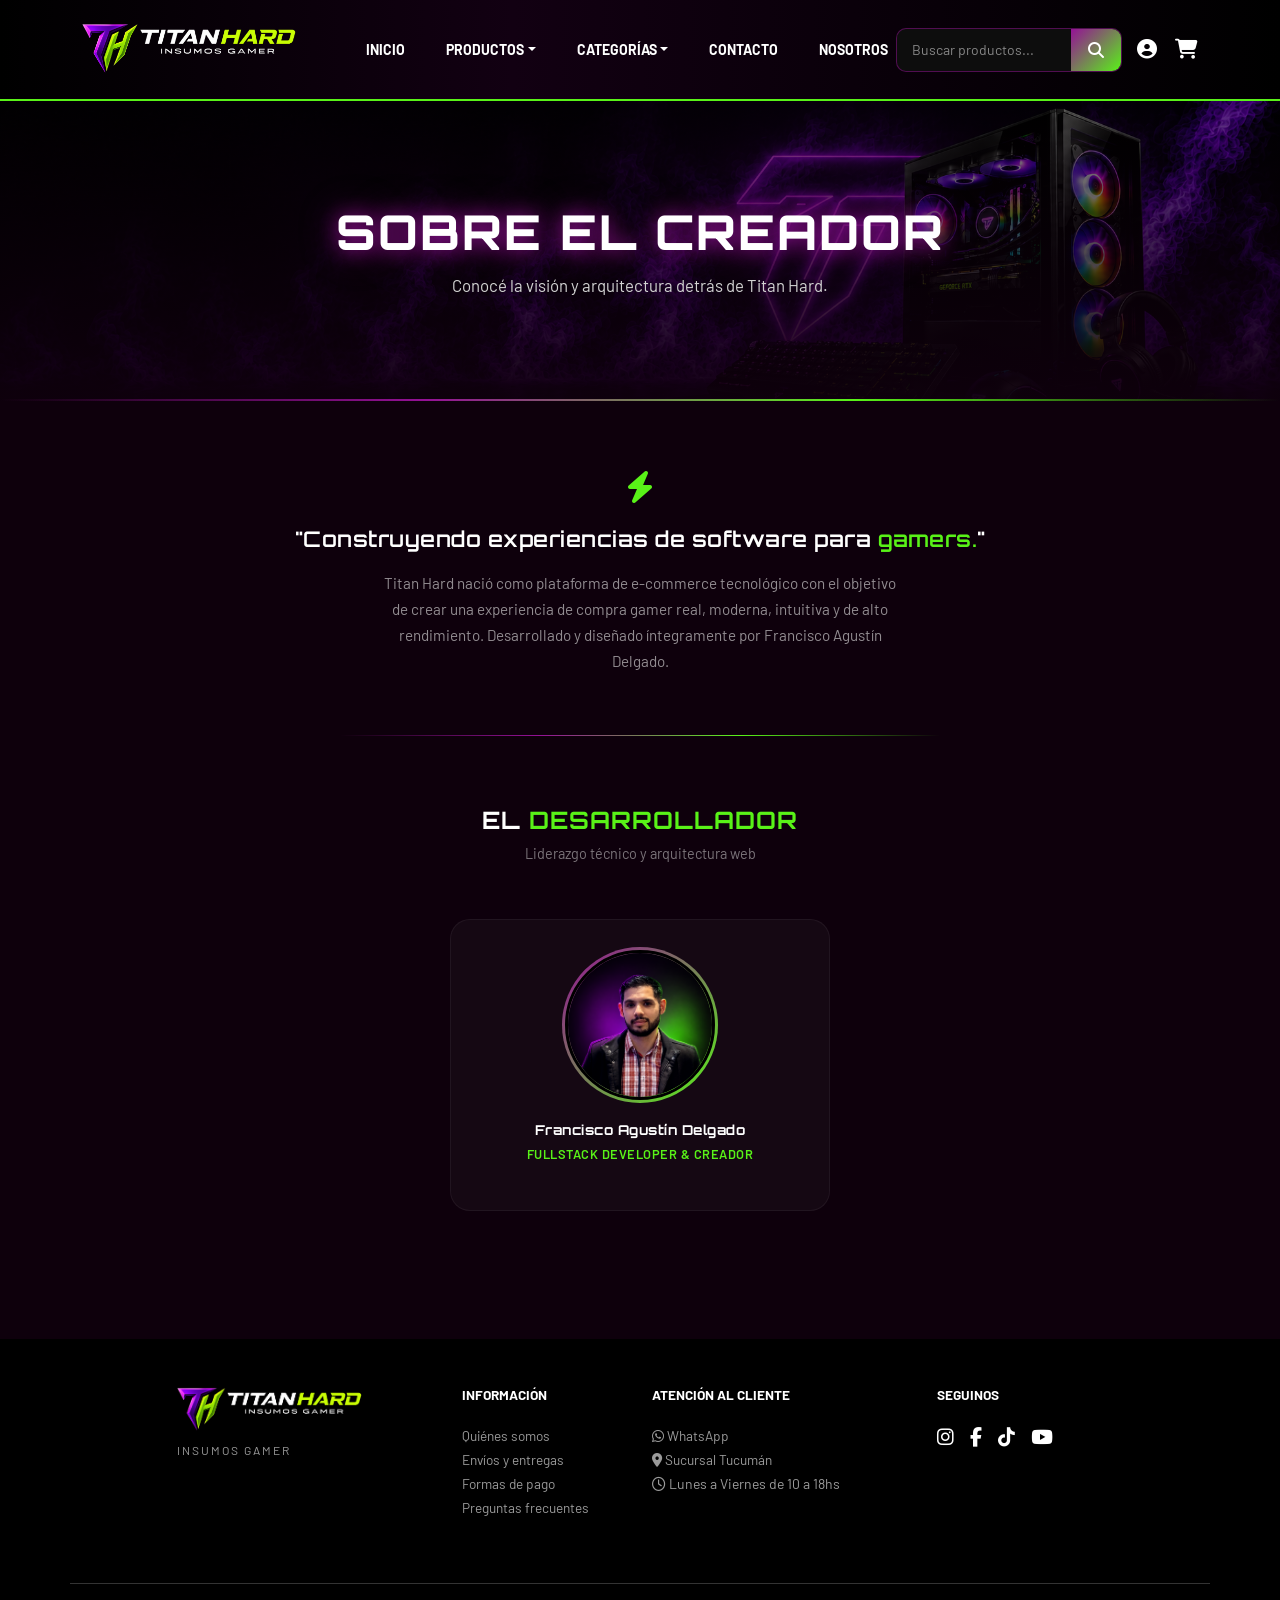
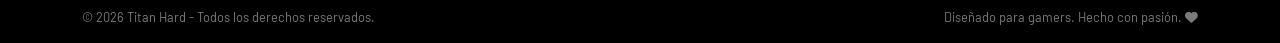
==== commit 13bc39c0: "docs: emphasize Francisco Delgado as sole creator in nosotros" ====
--- a/pages/nosotros.html
+++ b/pages/nosotros.html
@@ -5,13 +5,13 @@
     <meta name="viewport" content="width=device-width, initial-scale=1.0" />
     <meta
       name="description"
-      content="Titan Hard - Conocé al equipo detrás del proyecto."
+      content="Titan Hard - Conocé al desarrollador y creador detrás del proyecto."
     />
     <meta
       name="author"
       content="Francisco Agustín Delgado"
     />
-    <title>Titan Hard - Nosotros</title>
+    <title>Titan Hard - Sobre el Desarrollador</title>
     <link
       href="https://cdn.jsdelivr.net/npm/bootstrap@5.3.8/dist/css/bootstrap.min.css"
       rel="stylesheet"
@@ -150,9 +150,9 @@
     <main>
       <section class="aboutHero">
         <div class="aboutHeroContent container">
-          <h1 class="aboutHeroTitle">ACERCA DE NOSOTROS</h1>
+          <h1 class="aboutHeroTitle">SOBRE EL CREADOR</h1>
           <p class="aboutHeroSubtitle">
-            Conocé al equipo que dio vida a Titan Hard.
+            Conocé la visión y arquitectura detrás de Titan Hard.
           </p>
         </div>
       </section>
@@ -160,12 +160,12 @@
         <div class="container">
           <i class="fa-solid fa-bolt aboutQuoteIcon"></i>
           <h2 class="aboutQuote">
-            "Somos desarrolladores que construimos para <span>gamers.</span>"
+            "Construyendo experiencias de software para <span>gamers.</span>"
           </h2>
           <p class="aboutQuoteDesc">
-            Titan Hard nació como proyecto académico con el objetivo de crear
-            una experiencia de compra gamer real, moderna y sin concesiones.
-            Somos un equipo apasionado por la tecnología y el diseño web.
+            Titan Hard nació como plataforma de e-commerce tecnológico con el objetivo de crear
+            una experiencia de compra gamer real, moderna, intuitiva y de alto rendimiento.
+            Desarrollado y diseñado íntegramente por Francisco Agustín Delgado.
           </p>
         </div>
       </section>
